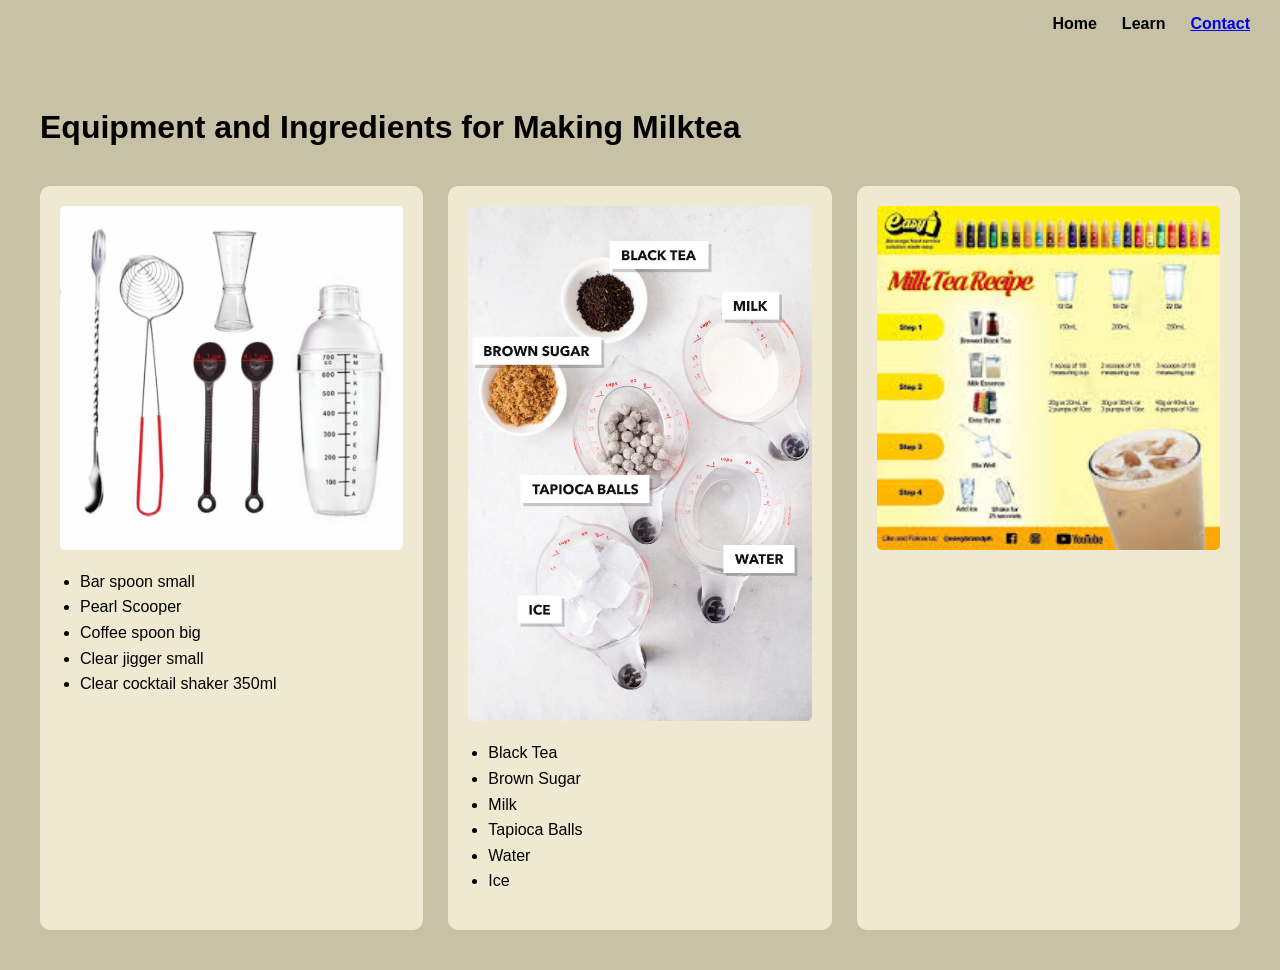
==== index.html @ db6d1575 "Update index.html" ====
<!DOCTYPE html>
<html lang="en">
<head>
<meta charset="UTF-8">
<meta name="viewport" content="width=device-width, initial-scale=1.0">
<title>Milk Tea Equipment & Ingredients</title>

<style>
    body {
        margin: 0;
        padding: 0;
        background: #c7c1a5; 
        font-family: Arial, sans-serif;
    }

    nav {
        padding: 15px 30px;
        display: flex;
        justify-content: flex-end;
        font-weight: bold;
        gap: 25px;
    }

    .container {
        max-width: 1200px;
        margin: auto;
        padding: 40px 20px;
    }

    h1 {
        text-align: left;
        margin-bottom: 40px;
        font-size: 32px;
        font-weight: 700;
    }

    .grid {
        display: grid;
        grid-template-columns: repeat(3, 1fr);
        gap: 25px;
    }

    .box {
        text-align: center;
        background: #efe9d2;
        padding: 20px;
        border-radius: 10px;
    }

    .box img {
        width: 100%;
        height: auto;
        border-radius: 5px;
    }

    ul {
        text-align: left;
        margin-top: 15px;
        line-height: 1.6;
        padding-left: 20px;
        font-size: 16px;
    }
</style>
</head>
  <nav class="navigator>
    <a href="home.html">Home</a>
    <a>Learn</a>
    <a href="contact-us.html">Contact</a>
</nav>
<body>
    


<div class="container">
    <h1>Equipment and Ingredients for Making Milktea</h1>

    <div class="grid">

        <div class="box">
            <img src="ph-11134207-7r98p-lv79pvzfqmmqe8.jpg" alt="Equipment">
            <ul>
                <li>Bar spoon small</li>
                <li>Pearl Scooper</li>
                <li>Coffee spoon big</li>
                <li>Clear jigger small</li>
                <li>Clear cocktail shaker 350ml</li>
            </ul>
        </div>

        <div class="box">
            <img src="milk-tea-ingredients-02.jpg" alt="Ingredients">
            <ul>
                <li>Black Tea</li>
                <li>Brown Sugar</li>
                <li>Milk</li>
                <li>Tapioca Balls</li>
                <li>Water</li>
                <li>Ice</li>
            </ul>
        </div>

        <div class="box">
            <img src="Milk-tea-Recipe-03.jpg" alt="Recipe">
        </div>

    </div>
</div>

</body>
</html>
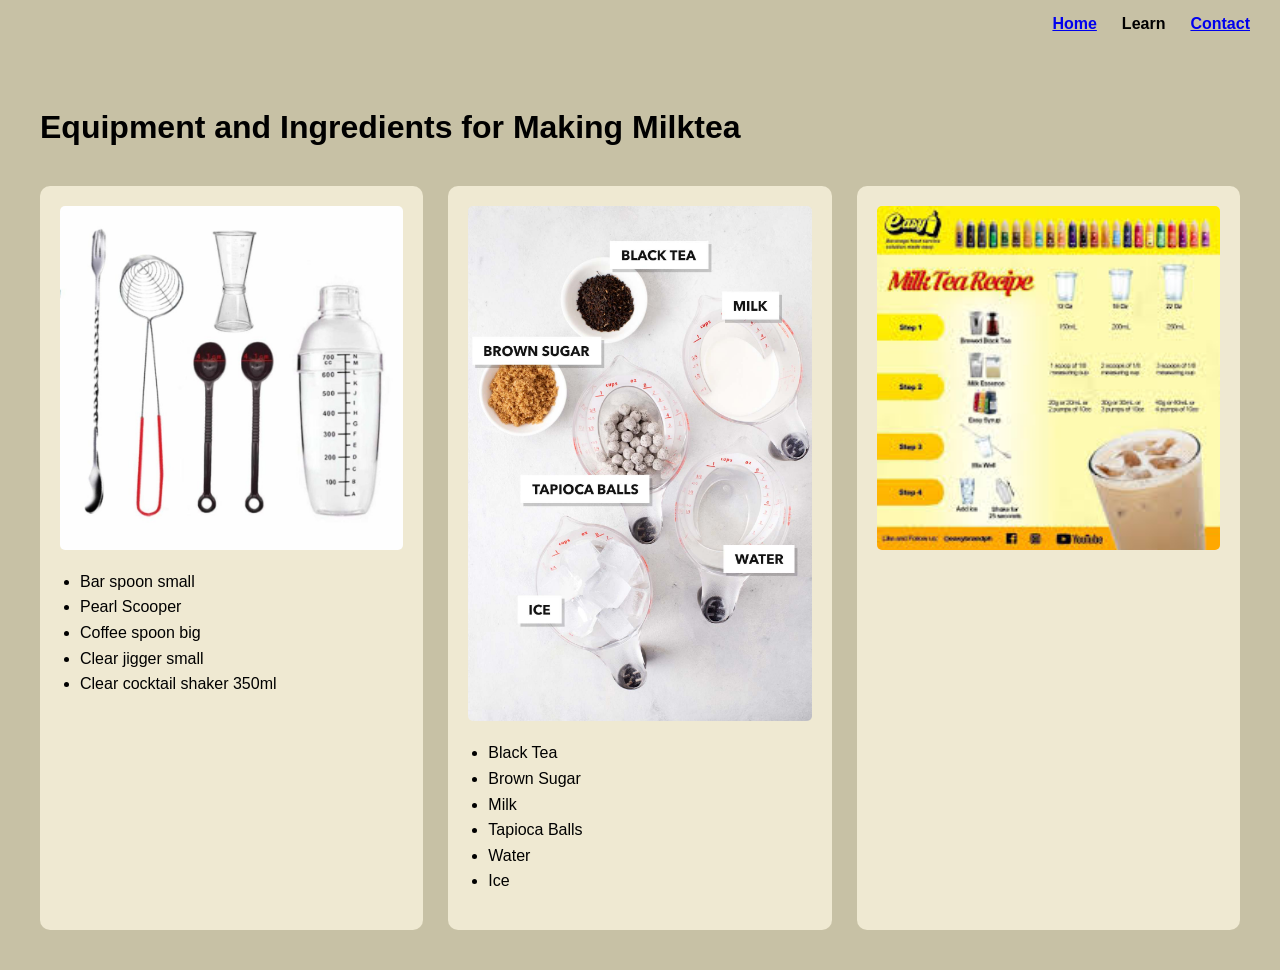
==== commit e2e83314: "Fix HTML syntax for navigator class attribute" ====
--- a/index.html
+++ b/index.html
@@ -62,7 +62,7 @@
     }
 </style>
 </head>
-  <nav class="navigator>
+  <nav class="navigator">
     <a href="home.html">Home</a>
     <a>Learn</a>
     <a href="contact-us.html">Contact</a>
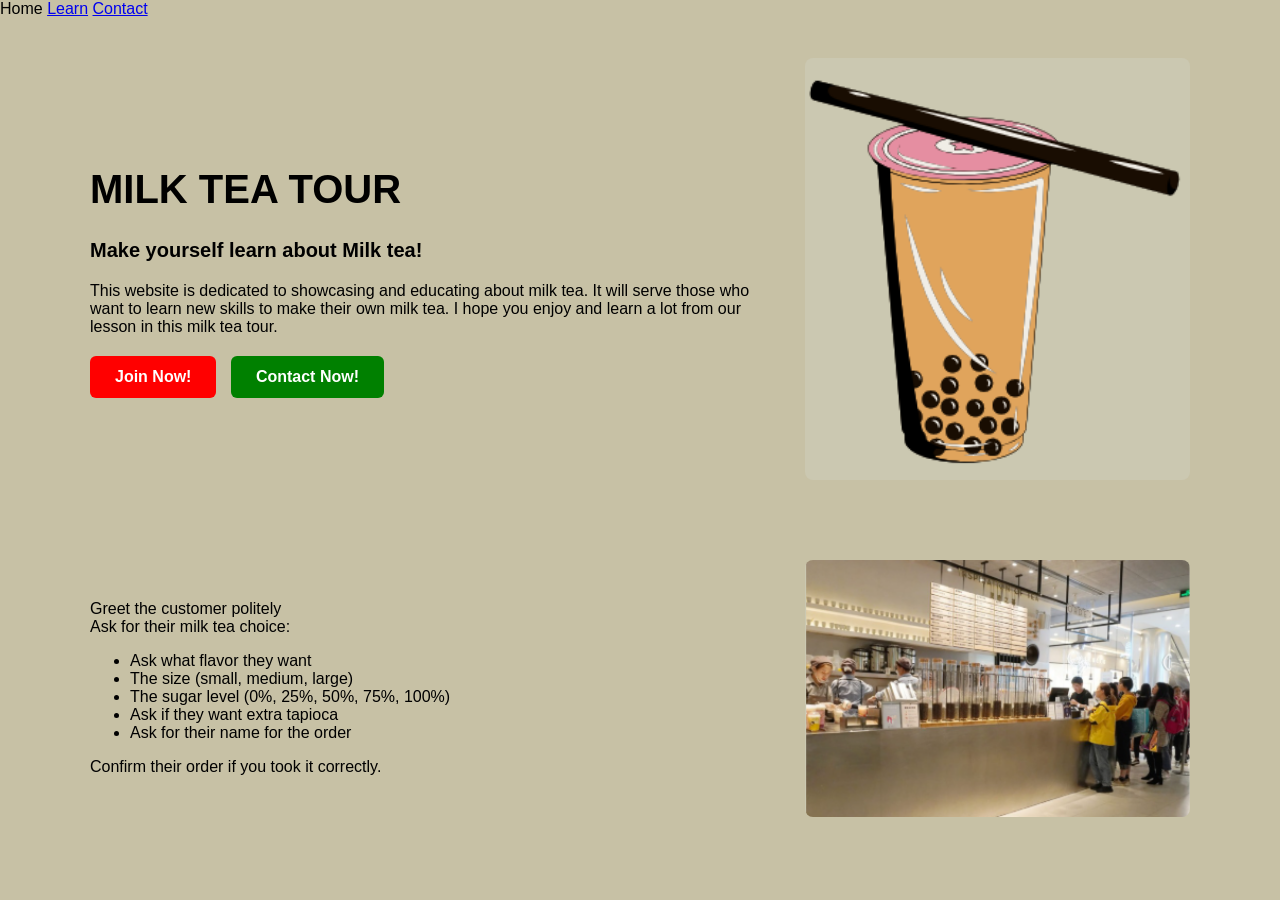
==== commit f645e581: "Create index.html" ====
--- a/index.html
+++ b/index.html
@@ -3,107 +3,174 @@
 <head>
 <meta charset="UTF-8">
 <meta name="viewport" content="width=device-width, initial-scale=1.0">
-<title>Milk Tea Equipment & Ingredients</title>
+<title>Milk Tea Tour</title>
 
 <style>
     body {
         margin: 0;
         padding: 0;
-        background: #c7c1a5; 
+        background: #c7c1a5;
         font-family: Arial, sans-serif;
     }
 
-    nav {
-        padding: 15px 30px;
+    .nav {
         display: flex;
         justify-content: flex-end;
+        gap: 20px;
+        padding: 18px 25px;
+        font-size: 18px;
         font-weight: bold;
-        gap: 25px;
+        flex-wrap: wrap;
     }
 
-    .container {
-        max-width: 1200px;
+    .section {
+        max-width: 1100px;
         margin: auto;
         padding: 40px 20px;
+        display: flex;
+        justify-content: space-between;
+        align-items: center;
+        gap: 20px;
     }
 
-    h1 {
-        text-align: left;
-        margin-bottom: 40px;
-        font-size: 32px;
-        font-weight: 700;
+    .text {
+        width: 60%;
     }
 
-    .grid {
-        display: grid;
-        grid-template-columns: repeat(3, 1fr);
-        gap: 25px;
+    .text h1 {
+        font-size: 40px;
     }
 
-    .box {
-        text-align: center;
-        background: #efe9d2;
-        padding: 20px;
-        border-radius: 10px;
+    .text h3 {
+        margin: 10px 0 20px 0;
+        font-size: 20px;
     }
 
-    .box img {
-        width: 100%;
-        height: auto;
-        border-radius: 5px;
+    .buttons {
+        margin-top: 20px;
     }
 
-    ul {
-        text-align: left;
-        margin-top: 15px;
-        line-height: 1.6;
-        padding-left: 20px;
+    .btn {
+        padding: 12px 25px;
+        border-radius: 6px;
+        font-weight: bold;
+        margin-right: 10px;
+        color: white;
+        border: none;
+        cursor: pointer;
         font-size: 16px;
     }
+
+    .join {
+        background: red;
+    }
+
+    .contact {
+        background: green;
+    }
+
+    .section img {
+        width: 35%;
+        border-radius: 8px;
+    }
+
+    @media (max-width: 768px) {
+
+        .nav {
+            justify-content: center;
+            gap: 15px;
+            font-size: 16px;
+        }
+
+        .section {
+            flex-direction: column;
+            text-align: center;
+        }
+
+        .text {
+            width: 100%;
+        }
+
+        .section img {
+            width: 75%;
+        }
+
+        .text h1 {
+            font-size: 28px;
+        }
+
+        .btn {
+            display: block;
+            width: 80%;
+            margin: 10px auto;
+            font-size: 16px;
+        }
+        
+        .nav {
+            font-size: 15px;
+            gap: 12px;
+        }
+
+        .section img {
+            width: 90%;
+        }
+
+        .text h1 {
+            font-size: 24px;
+        }
+
+        .btn {
+            width: 90%;
+        }
+    }
+
 </style>
 </head>
-  <nav class="navigator">
-    <a href="home.html">Home</a>
-    <a>Learn</a>
-    <a href="contact-us.html">Contact</a>
+    <nav class="navigator">
+    <a>Home</a>
+    <a href="learn.html">Learn</a>
+    <a href="contact.html">Contact</a>
 </nav>
 <body>
-    
 
 
-<div class="container">
-    <h1>Equipment and Ingredients for Making Milktea</h1>
 
-    <div class="grid">
+<div class="section">
+    <div class="text">
+        <h1>MILK TEA TOUR</h1>
+        <h3>Make yourself learn about Milk tea!</h3>
+        <p>
+            This website is dedicated to showcasing and educating about milk tea.
+            It will serve those who want to learn new skills to make their own milk tea.
+            I hope you enjoy and learn a lot from our lesson in this milk tea tour.
+        </p>
 
-        <div class="box">
-            <img src="ph-11134207-7r98p-lv79pvzfqmmqe8.jpg" alt="Equipment">
-            <ul>
-                <li>Bar spoon small</li>
-                <li>Pearl Scooper</li>
-                <li>Coffee spoon big</li>
-                <li>Clear jigger small</li>
-                <li>Clear cocktail shaker 350ml</li>
-            </ul>
+        <div class="buttons">
+            <button class="btn join">Join Now!</button>
+            <button class="btn contact">Contact Now!</button>
         </div>
+    </div>
 
-        <div class="box">
-            <img src="milk-tea-ingredients-02.jpg" alt="Ingredients">
-            <ul>
-                <li>Black Tea</li>
-                <li>Brown Sugar</li>
-                <li>Milk</li>
-                <li>Tapioca Balls</li>
-                <li>Water</li>
-                <li>Ice</li>
-            </ul>
-        </div>
+    <img src="Screenshot 2025-11-16 181434.png" alt="Milk Tea">
+</div>
 
-        <div class="box">
-            <img src="Milk-tea-Recipe-03.jpg" alt="Recipe">
-        </div>
+<div class="section">
+    <div class="text">
+        <p>
+            Greet the customer politely<br>
+            Ask for their milk tea choice:
+        </p>
+        <ul>
+            <li>Ask what flavor they want</li>
+            <li>The size (small, medium, large)</li>
+            <li>The sugar level (0%, 25%, 50%, 75%, 100%)</li>
+            <li>Ask if they want extra tapioca</li>
+            <li>Ask for their name for the order</li>
+        </ul>
+        <p>Confirm their order if you took it correctly.</p>
+    </div>
 
-    </div>
+    <img src="Screenshot 2025-11-16 184040.png" alt="Ordering Area">
 </div>
 
 </body>
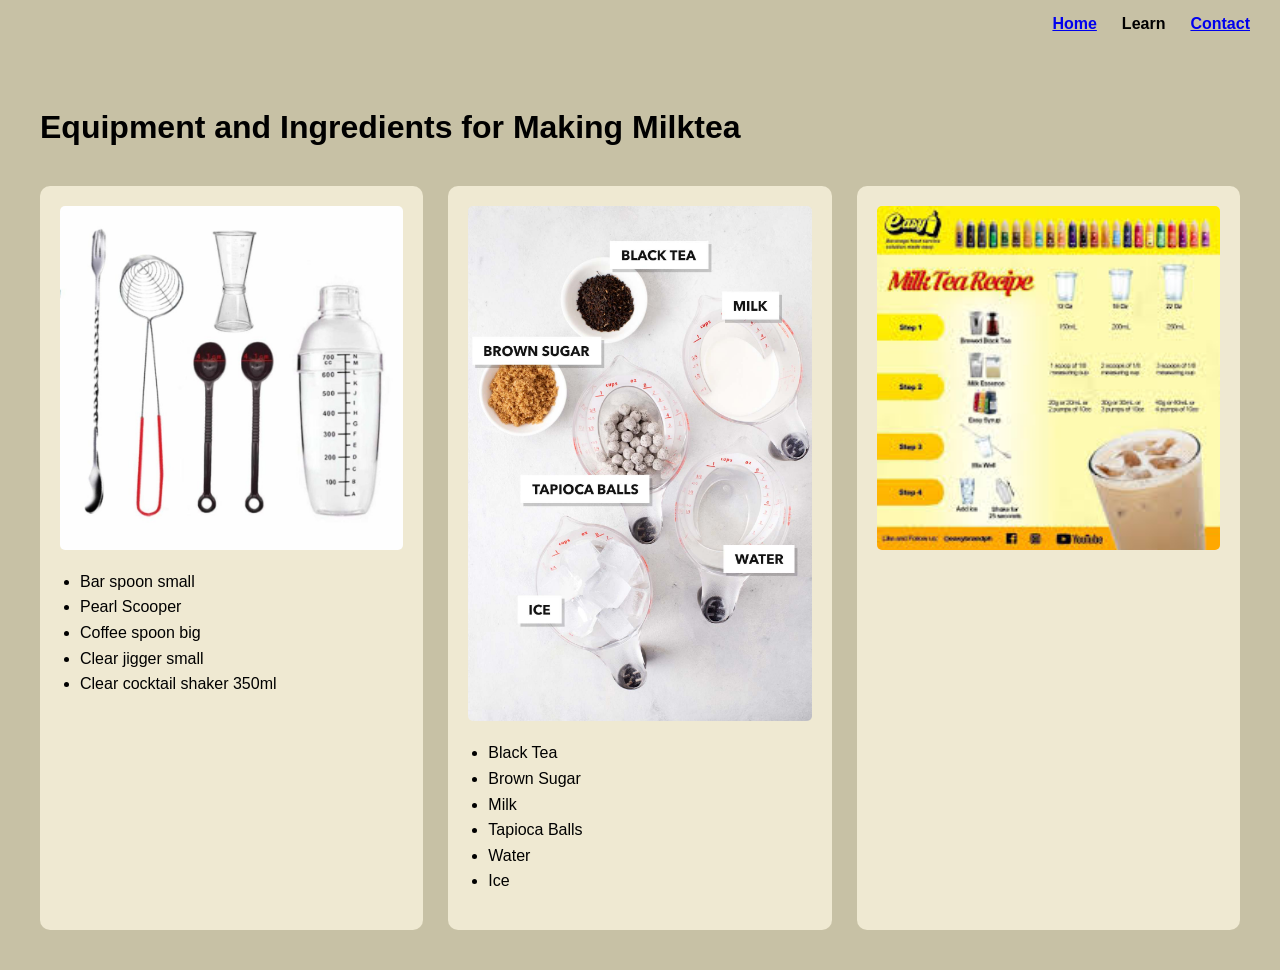
==== commit be73bacd: "Update index.html" ====
--- a/index.html
+++ b/index.html
@@ -1,176 +1,110 @@
+
 <!DOCTYPE html>
 <html lang="en">
 <head>
 <meta charset="UTF-8">
 <meta name="viewport" content="width=device-width, initial-scale=1.0">
-<title>Milk Tea Tour</title>
+<title>Milk Tea Equipment & Ingredients</title>
 
 <style>
     body {
         margin: 0;
         padding: 0;
-        background: #c7c1a5;
+        background: #c7c1a5; 
         font-family: Arial, sans-serif;
     }
 
-    .nav {
+    nav {
+        padding: 15px 30px;
         display: flex;
         justify-content: flex-end;
-        gap: 20px;
-        padding: 18px 25px;
-        font-size: 18px;
         font-weight: bold;
-        flex-wrap: wrap;
+        gap: 25px;
     }
 
-    .section {
-        max-width: 1100px;
+    .container {
+        max-width: 1200px;
         margin: auto;
         padding: 40px 20px;
-        display: flex;
-        justify-content: space-between;
-        align-items: center;
-        gap: 20px;
     }
 
-    .text {
-        width: 60%;
+    h1 {
+        text-align: left;
+        margin-bottom: 40px;
+        font-size: 32px;
+        font-weight: 700;
     }
 
-    .text h1 {
-        font-size: 40px;
+    .grid {
+        display: grid;
+        grid-template-columns: repeat(3, 1fr);
+        gap: 25px;
     }
 
-    .text h3 {
-        margin: 10px 0 20px 0;
-        font-size: 20px;
+    .box {
+        text-align: center;
+        background: #efe9d2;
+        padding: 20px;
+        border-radius: 10px;
     }
 
-    .buttons {
-        margin-top: 20px;
+    .box img {
+        width: 100%;
+        height: auto;
+        border-radius: 5px;
     }
 
-    .btn {
-        padding: 12px 25px;
-        border-radius: 6px;
-        font-weight: bold;
-        margin-right: 10px;
-        color: white;
-        border: none;
-        cursor: pointer;
+    ul {
+        text-align: left;
+        margin-top: 15px;
+        line-height: 1.6;
+        padding-left: 20px;
         font-size: 16px;
     }
-
-    .join {
-        background: red;
-    }
-
-    .contact {
-        background: green;
-    }
-
-    .section img {
-        width: 35%;
-        border-radius: 8px;
-    }
-
-    @media (max-width: 768px) {
-
-        .nav {
-            justify-content: center;
-            gap: 15px;
-            font-size: 16px;
-        }
-
-        .section {
-            flex-direction: column;
-            text-align: center;
-        }
-
-        .text {
-            width: 100%;
-        }
-
-        .section img {
-            width: 75%;
-        }
-
-        .text h1 {
-            font-size: 28px;
-        }
-
-        .btn {
-            display: block;
-            width: 80%;
-            margin: 10px auto;
-            font-size: 16px;
-        }
-        
-        .nav {
-            font-size: 15px;
-            gap: 12px;
-        }
-
-        .section img {
-            width: 90%;
-        }
-
-        .text h1 {
-            font-size: 24px;
-        }
-
-        .btn {
-            width: 90%;
-        }
-    }
-
 </style>
 </head>
-    <nav class="navigator">
-    <a>Home</a>
-    <a href="learn.html">Learn</a>
-    <a href="contact.html">Contact</a>
+  <nav class="navigator">
+    <a href="home.html">Home</a>
+    <a>Learn</a>
+    <a href="contact-us.html">Contact</a>
 </nav>
 <body>
+    
 
 
+<div class="container">
+    <h1>Equipment and Ingredients for Making Milktea</h1>
 
-<div class="section">
-    <div class="text">
-        <h1>MILK TEA TOUR</h1>
-        <h3>Make yourself learn about Milk tea!</h3>
-        <p>
-            This website is dedicated to showcasing and educating about milk tea.
-            It will serve those who want to learn new skills to make their own milk tea.
-            I hope you enjoy and learn a lot from our lesson in this milk tea tour.
-        </p>
+    <div class="grid">
 
-        <div class="buttons">
-            <button class="btn join">Join Now!</button>
-            <button class="btn contact">Contact Now!</button>
+        <div class="box">
+            <img src="ph-11134207-7r98p-lv79pvzfqmmqe8.jpg" alt="Equipment">
+            <ul>
+                <li>Bar spoon small</li>
+                <li>Pearl Scooper</li>
+                <li>Coffee spoon big</li>
+                <li>Clear jigger small</li>
+                <li>Clear cocktail shaker 350ml</li>
+            </ul>
         </div>
+
+        <div class="box">
+            <img src="milk-tea-ingredients-02.jpg" alt="Ingredients">
+            <ul>
+                <li>Black Tea</li>
+                <li>Brown Sugar</li>
+                <li>Milk</li>
+                <li>Tapioca Balls</li>
+                <li>Water</li>
+                <li>Ice</li>
+            </ul>
+        </div>
+
+        <div class="box">
+            <img src="Milk-tea-Recipe-03.jpg" alt="Recipe">
+        </div>
+
     </div>
-
-    <img src="Screenshot 2025-11-16 181434.png" alt="Milk Tea">
-</div>
-
-<div class="section">
-    <div class="text">
-        <p>
-            Greet the customer politely<br>
-            Ask for their milk tea choice:
-        </p>
-        <ul>
-            <li>Ask what flavor they want</li>
-            <li>The size (small, medium, large)</li>
-            <li>The sugar level (0%, 25%, 50%, 75%, 100%)</li>
-            <li>Ask if they want extra tapioca</li>
-            <li>Ask for their name for the order</li>
-        </ul>
-        <p>Confirm their order if you took it correctly.</p>
-    </div>
-
-    <img src="Screenshot 2025-11-16 184040.png" alt="Ordering Area">
 </div>
 
 </body>
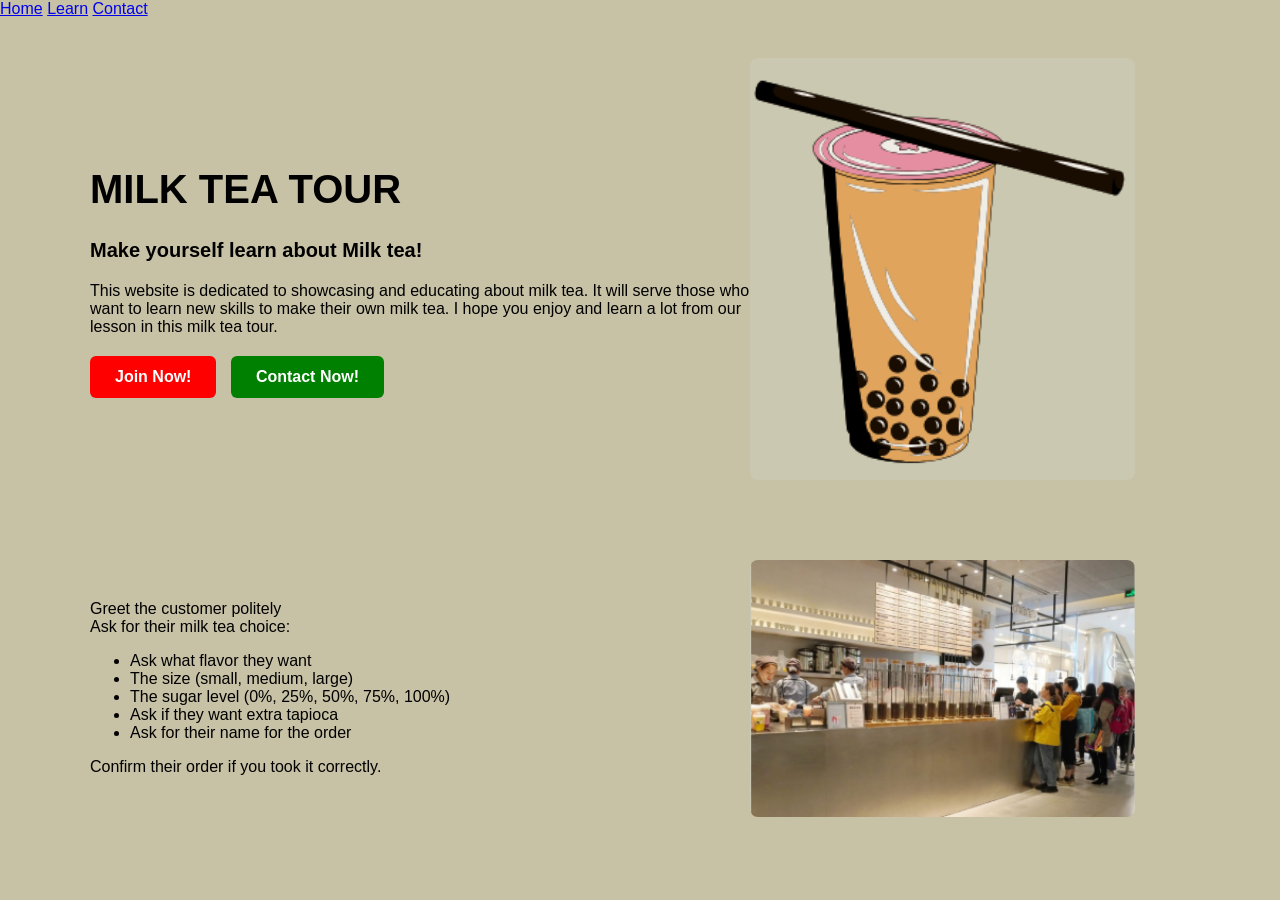
==== commit 09b6ad43: "Update index.html" ====
--- a/index.html
+++ b/index.html
@@ -1,110 +1,178 @@
-
 <!DOCTYPE html>
 <html lang="en">
 <head>
 <meta charset="UTF-8">
 <meta name="viewport" content="width=device-width, initial-scale=1.0">
-<title>Milk Tea Equipment & Ingredients</title>
+<title>Milk Tea Tour</title>
 
 <style>
     body {
         margin: 0;
         padding: 0;
-        background: #c7c1a5; 
+        background: #c7c1a5;
         font-family: Arial, sans-serif;
     }
 
-    nav {
-        padding: 15px 30px;
+    .nav {
         display: flex;
         justify-content: flex-end;
+        gap: 20px;
+        padding: 18px 25px;
+        font-size: 18px;
         font-weight: bold;
-        gap: 25px;
     }
 
-    .container {
-        max-width: 1200px;
+    .nav a {
+        text-decoration: none;
+        color: black;
+    }
+
+    .section {
+        max-width: 1100px;
         margin: auto;
         padding: 40px 20px;
+        display: flex;
+        align-items: center;
     }
 
-    h1 {
-        text-align: left;
-        margin-bottom: 40px;
-        font-size: 32px;
-        font-weight: 700;
+    .text {
+        width: 60%;
     }
 
-    .grid {
-        display: grid;
-        grid-template-columns: repeat(3, 1fr);
-        gap: 25px;
+    .text h1 {
+        font-size: 40px;
     }
 
-    .box {
-        text-align: center;
-        background: #efe9d2;
-        padding: 20px;
-        border-radius: 10px;
+    .text h3 {
+        margin: 10px 0 20px 0;
+        font-size: 20px;
     }
 
-    .box img {
-        width: 100%;
-        height: auto;
-        border-radius: 5px;
+    .buttons {
+        margin-top: 20px;
     }
 
-    ul {
-        text-align: left;
-        margin-top: 15px;
-        line-height: 1.6;
-        padding-left: 20px;
+    .btn {
+        padding: 12px 25px;
+        border-radius: 6px;
+        font-weight: bold;
+        margin-right: 10px;
+        color: white;
+        border: none;
+        cursor: pointer;
         font-size: 16px;
     }
+
+    .join {
+        background: red;
+    }
+
+    .contact {
+        background: green;
+    }
+
+    .section img {
+        width: 35%;
+        border-radius: 8px;
+    }
+
+    @media (max-width: 768px) {
+
+        .nav {
+            justify-content: center;
+            gap: 15px;
+            font-size: 16px;
+        }
+
+        .section {
+            flex-direction: column;
+            text-align: center;
+        }
+
+        .text {
+            width: 100%;
+        }
+
+        .section img {
+            width: 90%;
+        }
+
+        .text h1 {
+            font-size: 28px;
+        }
+
+        .btn {
+            display: block;
+            width: 80%;
+            margin: 10px auto;
+            font-size: 16px;
+        }
+        
+        .nav {
+            font-size: 15px;
+            gap: 12px;
+        }
+
+        .section img {
+            width: 90%;
+        }
+
+        .text h1 {
+            font-size: 24px;
+        }
+
+        .btn {
+            width: 90%;
+        }
+    }
+
 </style>
 </head>
-  <nav class="navigator">
-    <a href="home.html">Home</a>
-    <a>Learn</a>
-    <a href="contact-us.html">Contact</a>
+    <nav class="navigator">
+    <a href="index.html">Home</a>
+    <a href="learn.html">Learn</a>
+    <a href="contact.html">Contact</a>
 </nav>
 <body>
-    
 
 
-<div class="container">
-    <h1>Equipment and Ingredients for Making Milktea</h1>
 
-    <div class="grid">
+<div class="section">
+    <div class="text">
+        <h1>MILK TEA TOUR</h1>
+        <h3>Make yourself learn about Milk tea!</h3>
+        <p>
+            This website is dedicated to showcasing and educating about milk tea.
+            It will serve those who want to learn new skills to make their own milk tea.
+            I hope you enjoy and learn a lot from our lesson in this milk tea tour.
+        </p>
 
-        <div class="box">
-            <img src="ph-11134207-7r98p-lv79pvzfqmmqe8.jpg" alt="Equipment">
-            <ul>
-                <li>Bar spoon small</li>
-                <li>Pearl Scooper</li>
-                <li>Coffee spoon big</li>
-                <li>Clear jigger small</li>
-                <li>Clear cocktail shaker 350ml</li>
-            </ul>
+        <div class="buttons">
+            <button class="btn join">Join Now!</button>
+            <button class="btn contact">Contact Now!</button>
         </div>
+    </div>
 
-        <div class="box">
-            <img src="milk-tea-ingredients-02.jpg" alt="Ingredients">
-            <ul>
-                <li>Black Tea</li>
-                <li>Brown Sugar</li>
-                <li>Milk</li>
-                <li>Tapioca Balls</li>
-                <li>Water</li>
-                <li>Ice</li>
-            </ul>
-        </div>
+    <img src="Screenshot 2025-11-16 181434.png" alt="Milk Tea">
+</div>
 
-        <div class="box">
-            <img src="Milk-tea-Recipe-03.jpg" alt="Recipe">
-        </div>
+<div class="section">
+    <div class="text">
+        <p>
+            Greet the customer politely<br>
+            Ask for their milk tea choice:
+        </p>
+        <ul>
+            <li>Ask what flavor they want</li>
+            <li>The size (small, medium, large)</li>
+            <li>The sugar level (0%, 25%, 50%, 75%, 100%)</li>
+            <li>Ask if they want extra tapioca</li>
+            <li>Ask for their name for the order</li>
+        </ul>
+        <p>Confirm their order if you took it correctly.</p>
+    </div>
 
-    </div>
+    <img src="Screenshot 2025-11-16 184040.png" alt="Ordering Area">
 </div>
 
 </body>
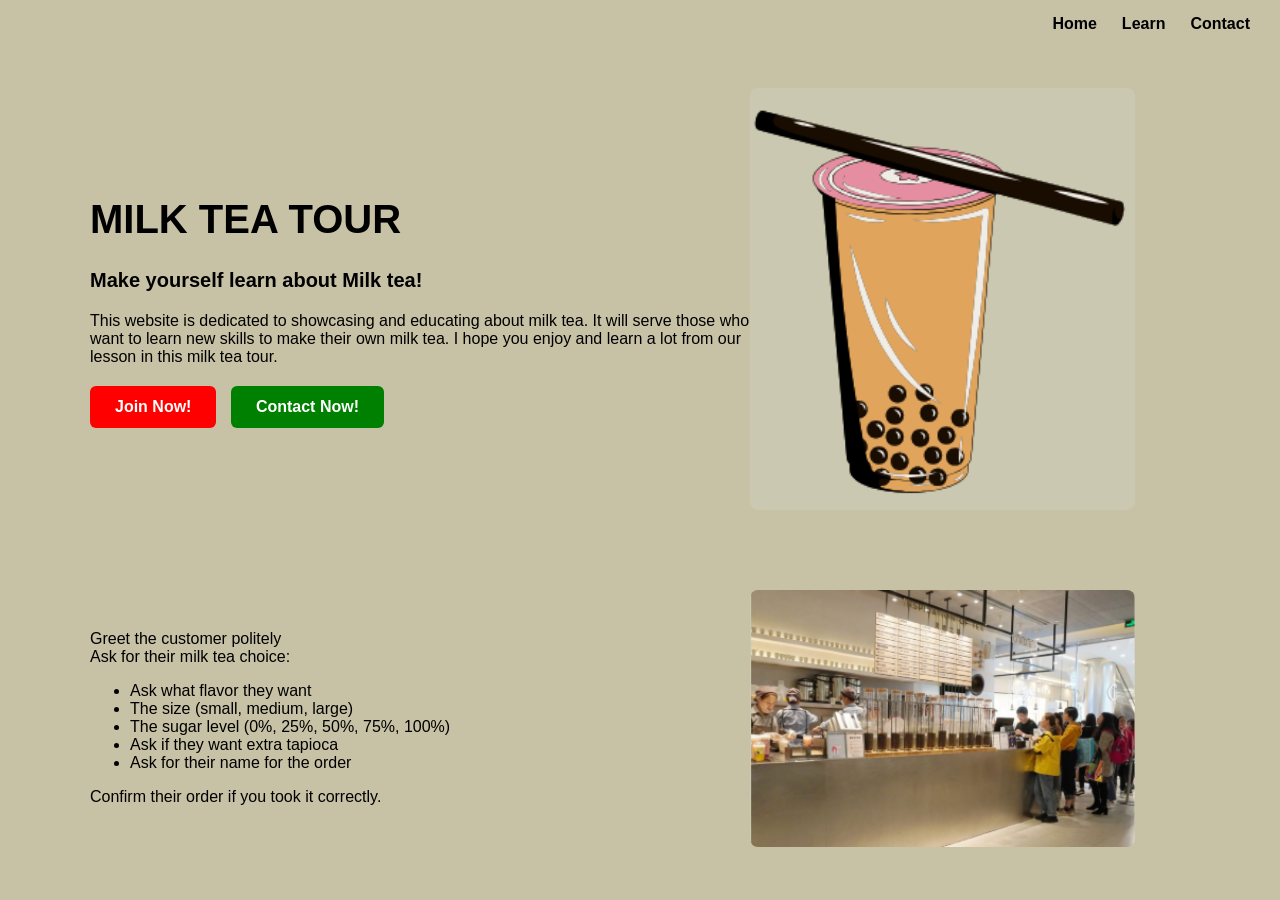
==== commit 47e10d41: "Update index.html" ====
--- a/index.html
+++ b/index.html
@@ -13,17 +13,15 @@
         font-family: Arial, sans-serif;
     }
 
-    .nav {
+   nav {
         display: flex;
         justify-content: flex-end;
-        gap: 20px;
-        padding: 18px 25px;
-        font-size: 18px;
+        gap: 25px;   
+        padding: 15px 30px;
         font-weight: bold;
     }
-
-    .nav a {
-        text-decoration: none;
+    nav a {
+        text-decoration:none;
         color: black;
     }
 
@@ -128,14 +126,12 @@
 
 </style>
 </head>
-    <nav class="navigator">
+<body>
+<nav>
     <a href="index.html">Home</a>
-    <a href="learn.html">Learn</a>
-    <a href="contact.html">Contact</a>
+    <a href="Learn.html">Learn</a>
+    <a href="Contact.html">Contact</a>
 </nav>
-<body>
-
-
 
 <div class="section">
     <div class="text">
